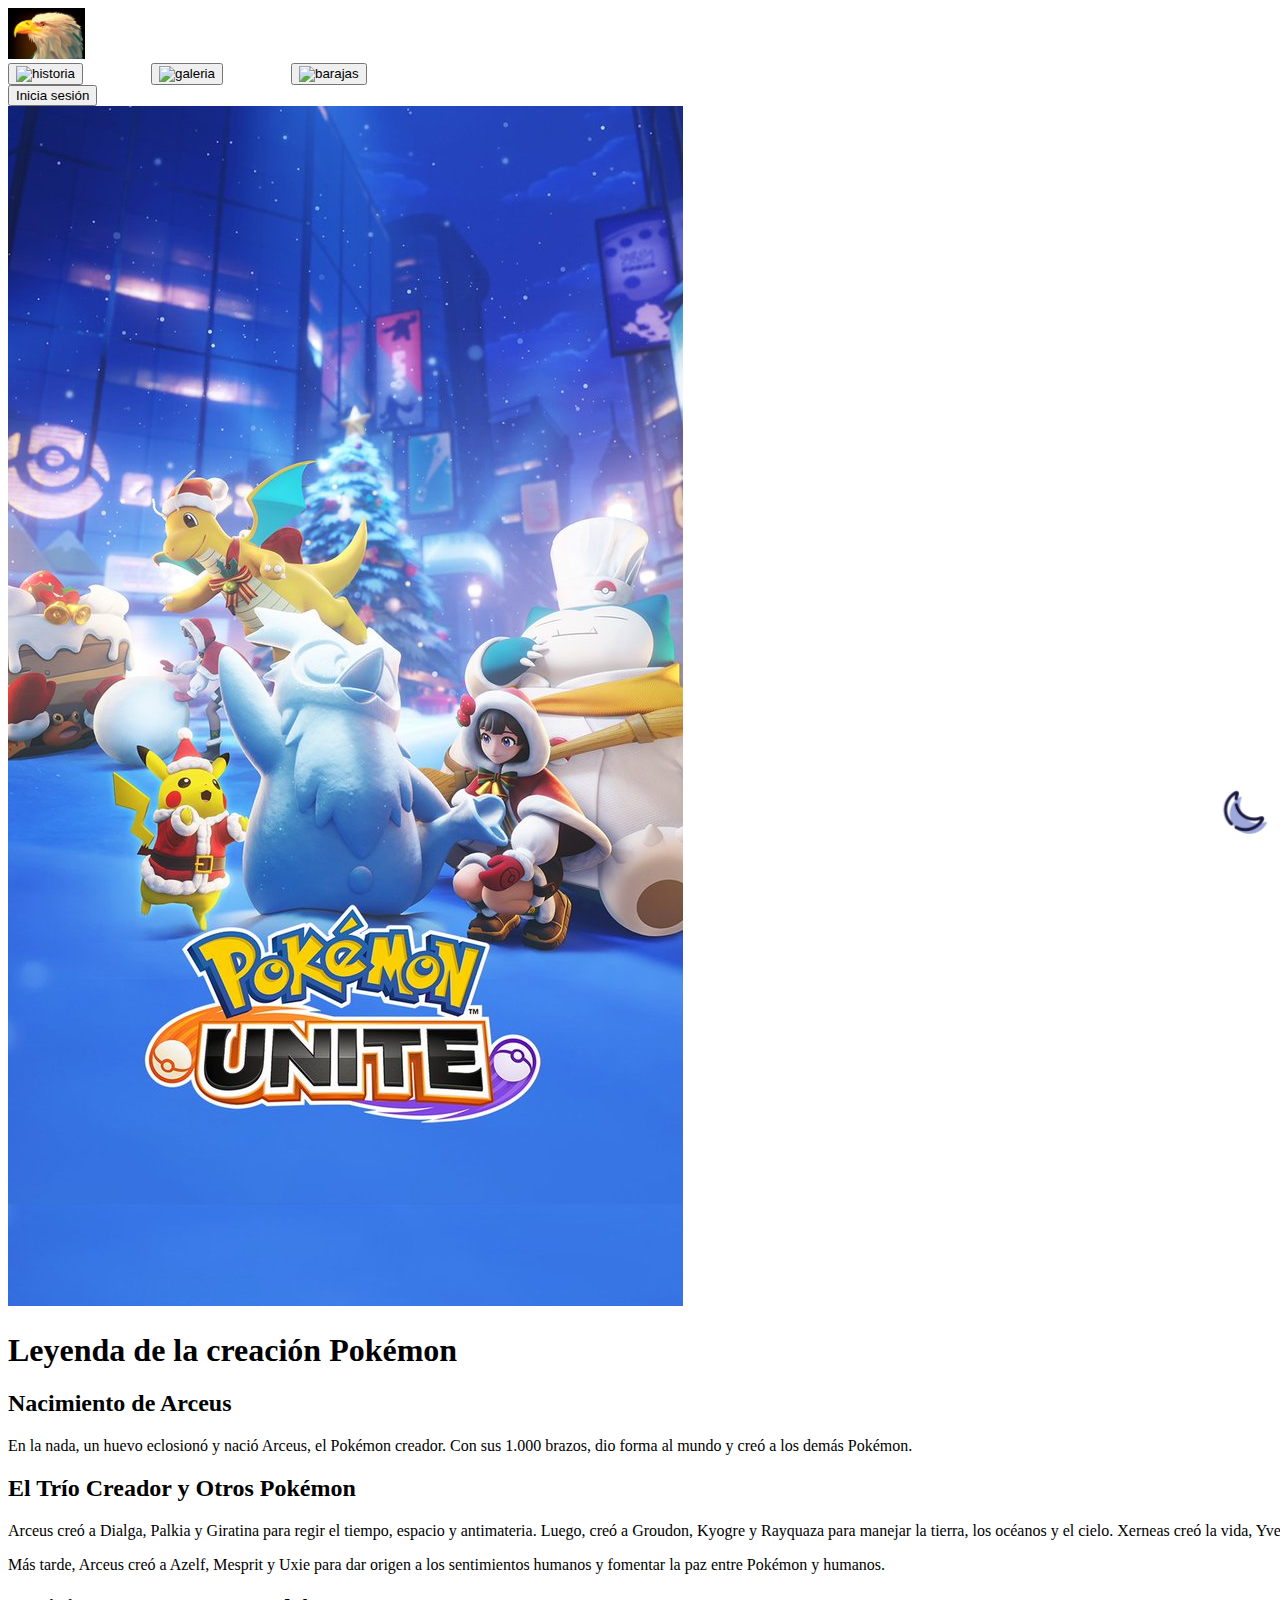
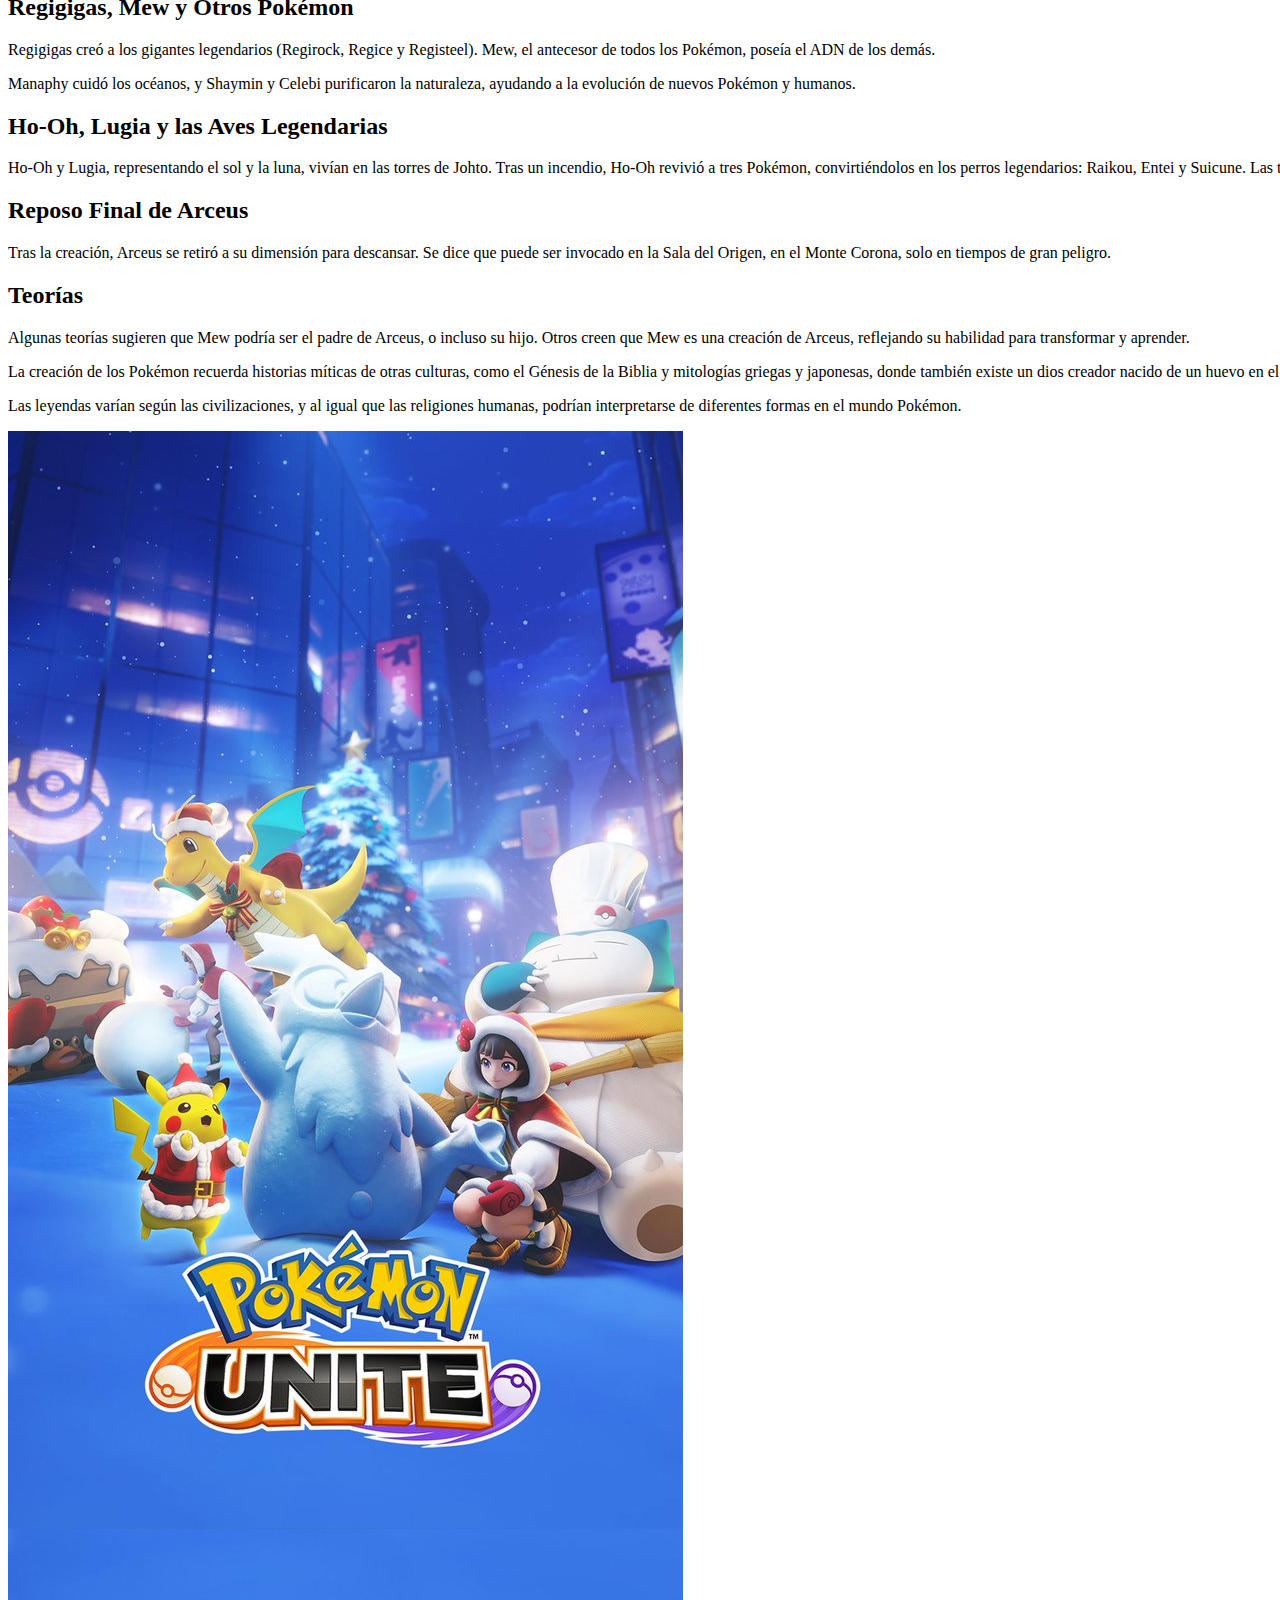
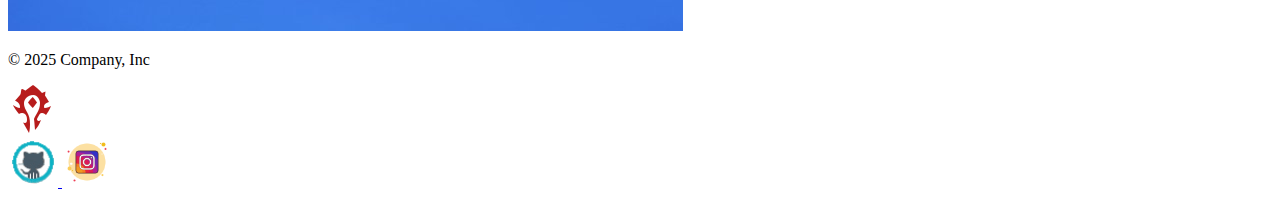
==== index.html @ 0d1eb8ae "Rehecho" ====
<!doctype html>
<html lang="es">

<head>
    <title>Battle world</title>
    <link rel="stylesheet" href="/css/style.css">
    <link rel="shortcut icon" href="https://img.icons8.com/?size=48&id=T12wf6pMSu6F&format=png" type="image/x-icon">

    <!-- Required meta tags -->
    <meta charset="utf-8" />
    <meta name="viewport" content="width=device-width, initial-scale=1, shrink-to-fit=no" />

    <!-- Bootstrap CSS v5.2.1 -->
    <link href="https://cdn.jsdelivr.net/npm/bootstrap@5.3.2/dist/css/bootstrap.min.css" rel="stylesheet"
        integrity="sha384-T3c6CoIi6uLrA9TneNEoa7RxnatzjcDSCmG1MXxSR1GAsXEV/Dwwykc2MPK8M2HN" crossorigin="anonymous" />
</head>

<body>
    <header class="d-flex flex-wrap align-items-center justify-content-between py-3 mb-4 px-3 border-bottom bg-light">
        <img src="/img/perfil.webp" alt="perfil" class="img-fluid rounded-circle">

        <nav class="nav d-flex justify-content-between mb-md-0 align-items-center">
            <button class="nav-link link-secondary" alt="Historia">
                <img src="https://img.icons8.com/?size=40&id=21081&format=png" alt="historia" class="img-fluid navImg">
            </button>

            <button class="nav-link" alt="Galeria" style="margin: 0 5vw;">
                <img src="https://img.icons8.com/?size=80&id=VmAnmC7lZdyQ&format=png" alt="galeria"
                    class="img-fluid navImg">
            </button>
            <button class="nav-link" alt="Barajas">
                <img src="https://img.icons8.com/?size=32&id=Ezae0dZQntQK&format=png" alt="barajas"
                    class="img-fluid navImg">
            </button>
        </nav>

        <button type="button" class="btn btn-primary">Inicia sesión</button>
    </header>

    <main class="d-flex justify-content-between align-items-center">
        <aside class="mb-4">
            <a href="https://unite.pokemon.com/es-es/">
                <img src="/img/ads.png" alt="ads" class="img-fluid rounded-3">
            </a>
        </aside>

        <div id="root" class="content px-3">
        </div>

        <aside class="mb-4">
            <a href="https://unite.pokemon.com/es-es/">
                <img src="/img/ads.png" alt="ads" class="img-fluid rounded-3">
            </a>
        </aside>
    </main>

    <footer class="d-flex flex-wrap justify-content-between align-items-center border-top bg-light py-3 px-3 mt-3">
        <p class="col-md-4 mb-0 text-body-secondary">© 2025 Company, Inc</p>


        <img src="/img/icono.png" alt="icono" class="img-fluid">

        <div class="col-md-4 justify-content-end d-flex align-items-center">
            <a class="text-body-secondary me-3" href="https://github.com/Illian-Santiago/battle_world.git">
                <img src="/img/github.gif" alt="github" class="img-fluid">
            </a>

            <a class="text-body-secondary" href="#">
                <img src="/img/instagram.png" alt="instagram" class="img-fluid">
            </a>
        </div>
    </footer>

    <button id="btnModo" type="button" class="btn btn-secondary">
        <img src="/img/modo_oscuro.png" alt="img_modo">
    </button>

    <script src="/js/cookies.js"></script>
    <script src="/js/oscuro-claro.js"></script>
    <script type="module" src="/js/seleccion.js"></script>
    <script src="/js/login.js"></script>

    <!-- Bootstrap JavaScript Libraries -->
    <script src="https://cdn.jsdelivr.net/npm/@popperjs/core@2.11.8/dist/umd/popper.min.js"
        integrity="sha384-I7E8VVD/ismYTF4hNIPjVp/Zjvgyol6VFvRkX/vR+Vc4jQkC+hVqc2pM8ODewa9r"
        crossorigin="anonymous"></script>

    <script src="https://cdn.jsdelivr.net/npm/bootstrap@5.3.2/dist/js/bootstrap.min.js"
        integrity="sha384-BBtl+eGJRgqQAUMxJ7pMwbEyER4l1g+O15P+16Ep7Q9Q+zqX6gSbd85u4mG4QzX+"
        crossorigin="anonymous"></script>
</body>

</html>
---- css/style.css ----
.dark-mode {
    background-color: #121212;
    color: #ffffff;
}

.dark-mode .border-top {
    border-color: #444;
}

.dark-mode .text-body-secondary {
    color: #bbbbbb !important;
}

.dark-mode .bg-light {
    background-color: #333 !important;
}

img[alt="perfil"] {
    height: 4vw;
}

footer div img, #btnModo img {
    width: 50px;
}

#btnModo {
    position: fixed;
    bottom: 60px;
    right: 5px;
    background: none;
    border: none;
}

.navImg {
    width: 40px;
    height: 40px;
}

#root {
    width: 200vw;
}
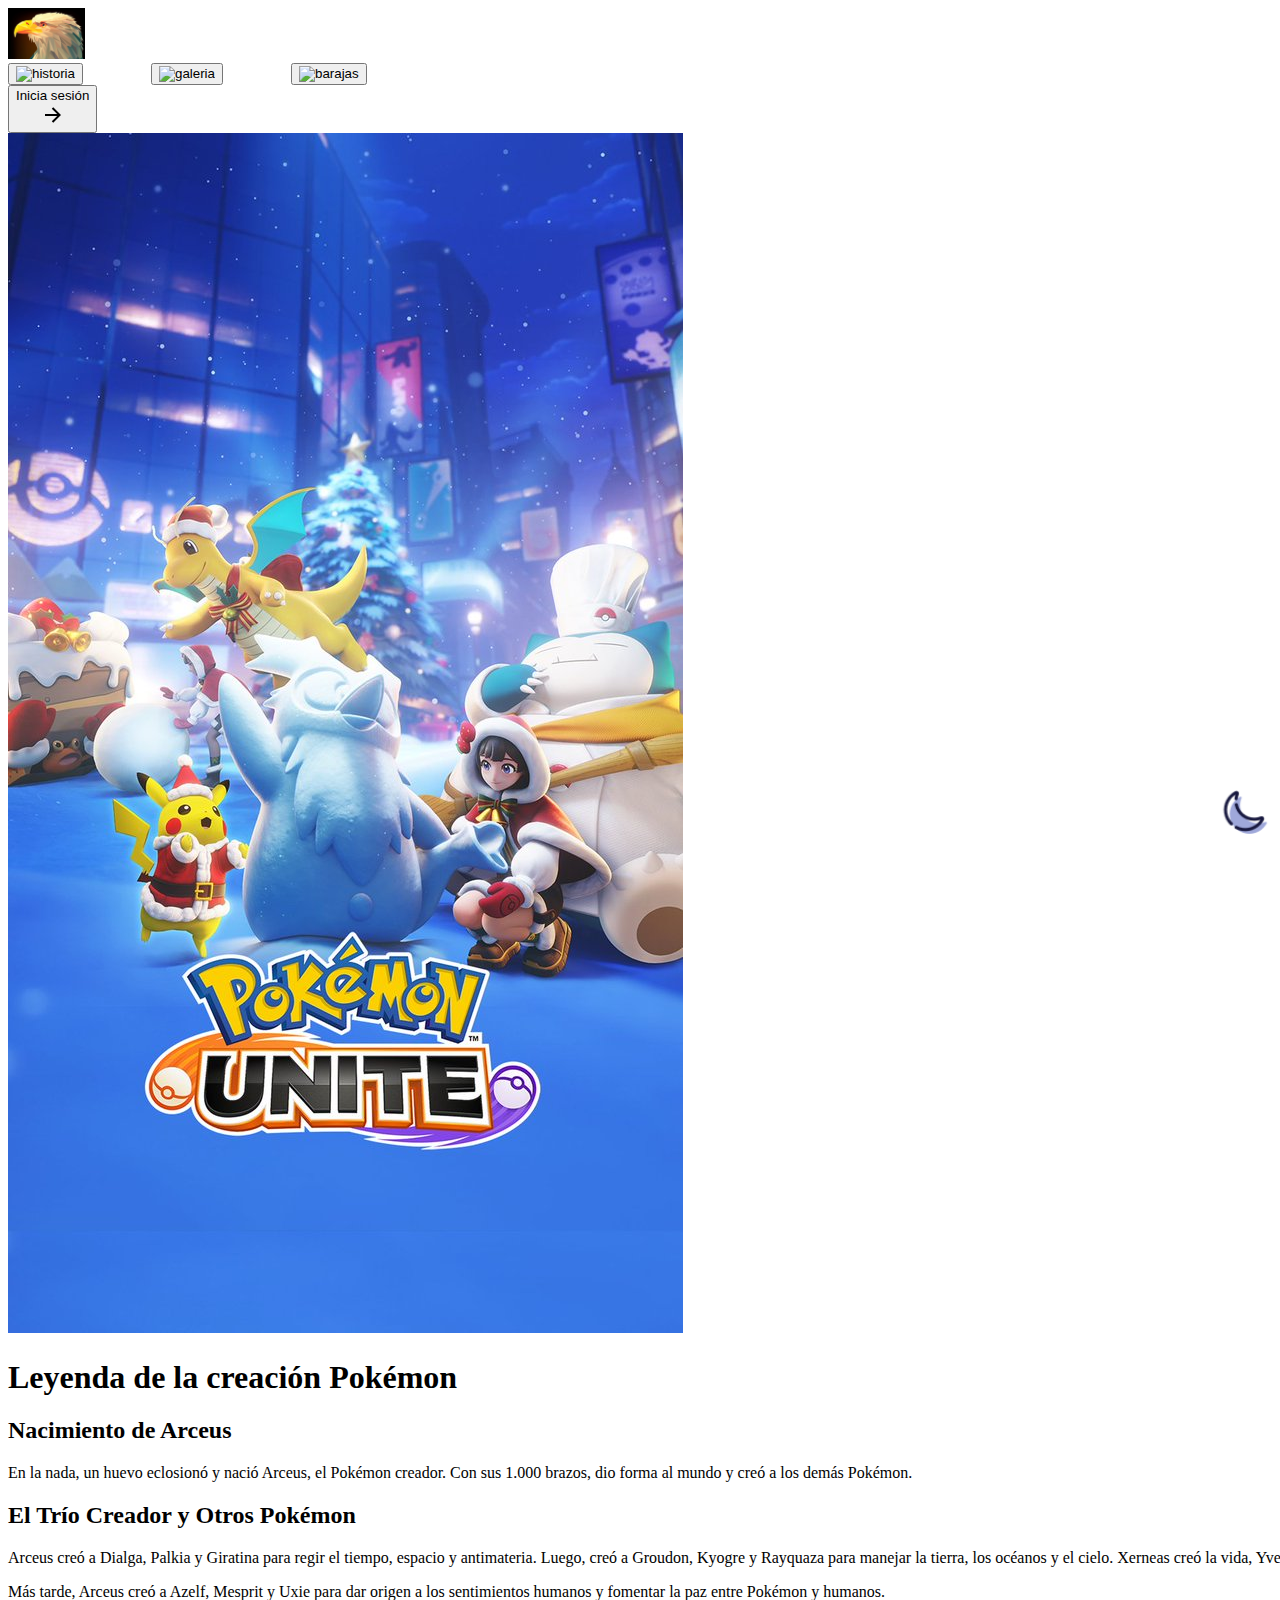
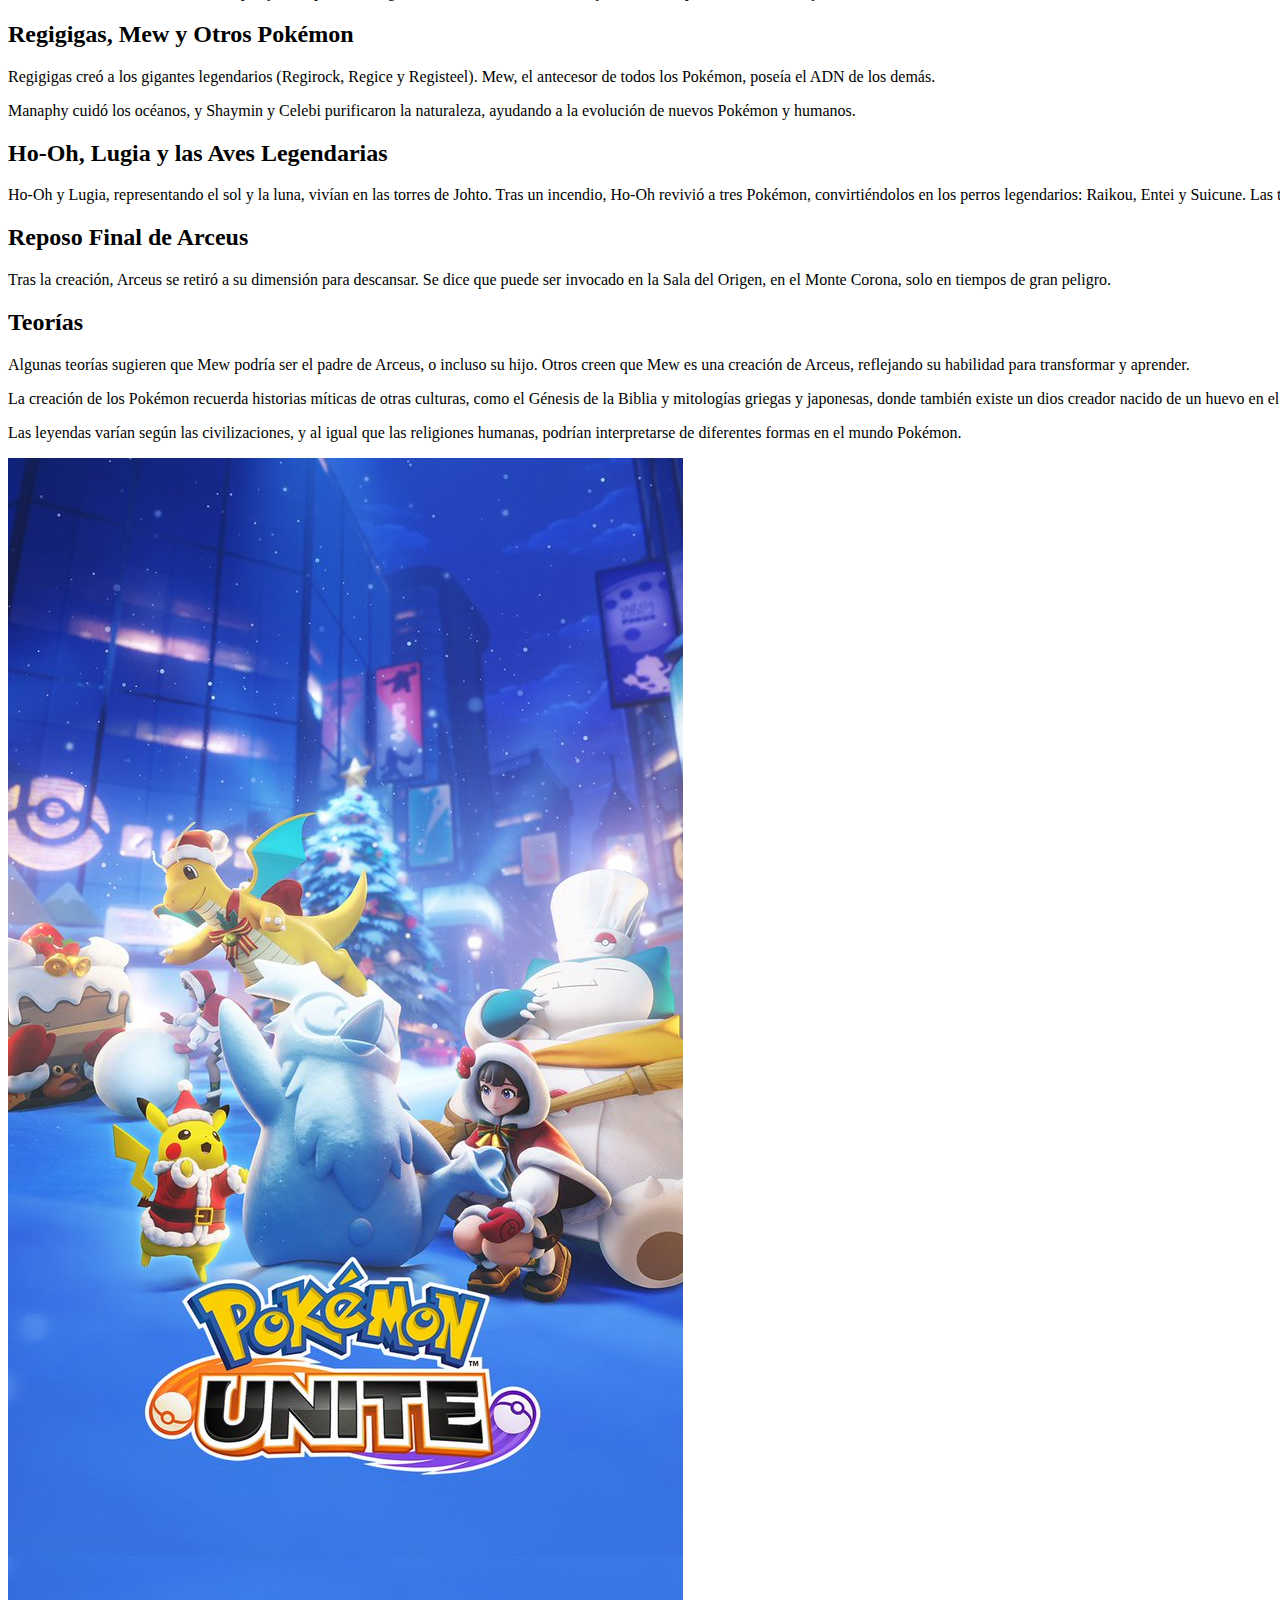
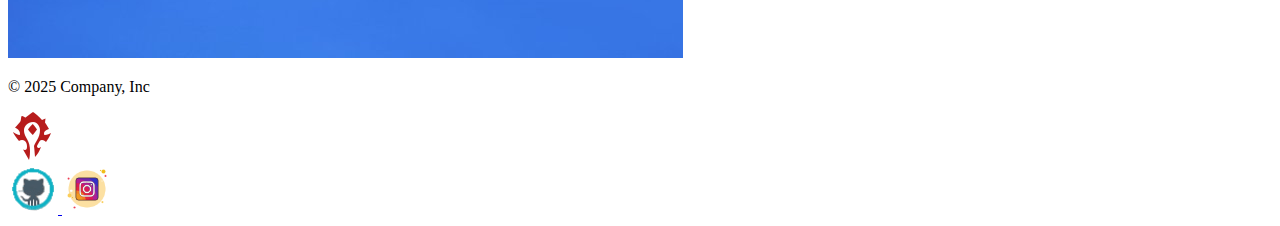
==== commit 93beb18a: "Mejora front" ====
--- a/index.html
+++ b/index.html
@@ -4,6 +4,7 @@
 <head>
     <title>Battle world</title>
     <link rel="stylesheet" href="/css/style.css">
+    <link rel="stylesheet" href="/css/tarjeta.css">
     <link rel="shortcut icon" href="https://img.icons8.com/?size=48&id=T12wf6pMSu6F&format=png" type="image/x-icon">
 
     <!-- Required meta tags -->
@@ -34,7 +35,16 @@
             </button>
         </nav>
 
-        <button type="button" class="btn btn-primary">Inicia sesión</button>
+        <button id="sesion" class="cssbuttons-io-button">
+            Inicia sesión
+            <div class="icon">
+                <svg height="24" width="24" viewBox="0 0 24 24" xmlns="http://www.w3.org/2000/svg">
+                    <path d="M0 0h24v24H0z" fill="none"></path>
+                    <path d="M16.172 11l-5.364-5.364 1.414-1.414L20 12l-7.778 7.778-1.414-1.414L16.172 13H4v-2z"
+                        fill="currentColor"></path>
+                </svg>
+            </div>
+        </button>
     </header>
 
     <main class="d-flex justify-content-between align-items-center">
--- a/css/tarjeta.css
+++ b/css/tarjeta.css
@@ -0,0 +1,47 @@
+.contenedor-cartas {
+    display: flex;
+    justify-content: space-around;
+    flex-wrap: wrap;
+}
+
+.carta {
+    min-width: 100px;
+    min-height: 200px;
+    width: 15vw;
+    height: 30vw;
+
+    font-size: 90%;
+
+    margin: 2%;
+    position: relative;
+
+    border-radius: 25px;
+    color: transparent;
+    box-shadow: 5px 5px 30px rgb(148, 148, 148);
+
+    transition: 1s;
+    overflow: auto;
+
+    scrollbar-width: none;
+}
+
+.carta h3 {
+    margin-top: 10%;
+    text-align: center;
+}
+
+.carta p {
+    margin: 10%;
+    text-align: justify;
+}
+
+.carta:hover {
+    background: url("/resources/humo.gif") center / cover !important;
+    color: rgb(255, 255, 255);
+
+    transform: perspective(90px) rotateY(180deg) scaleX(-1);
+    transition: 1.5s;
+
+    border: 2px, solid orangered;
+    box-shadow: 5px 5px 30px orange;
+}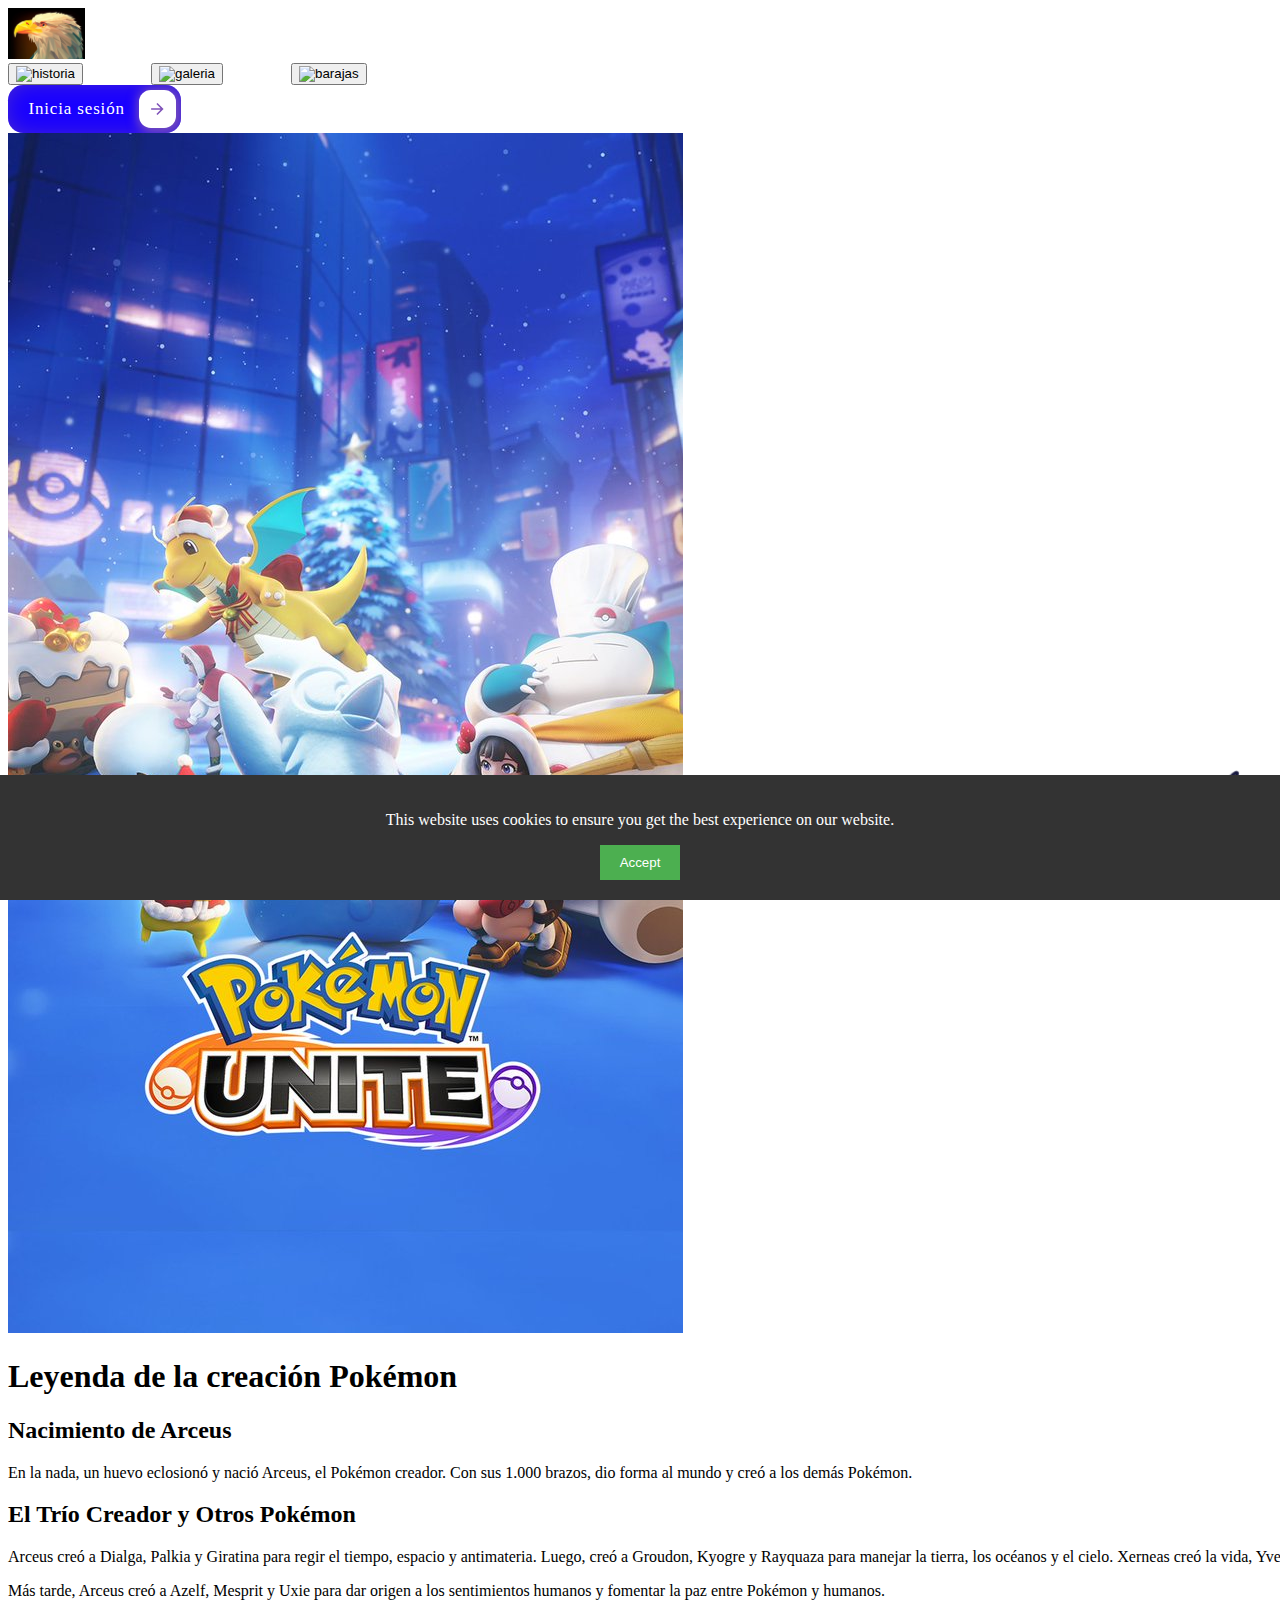
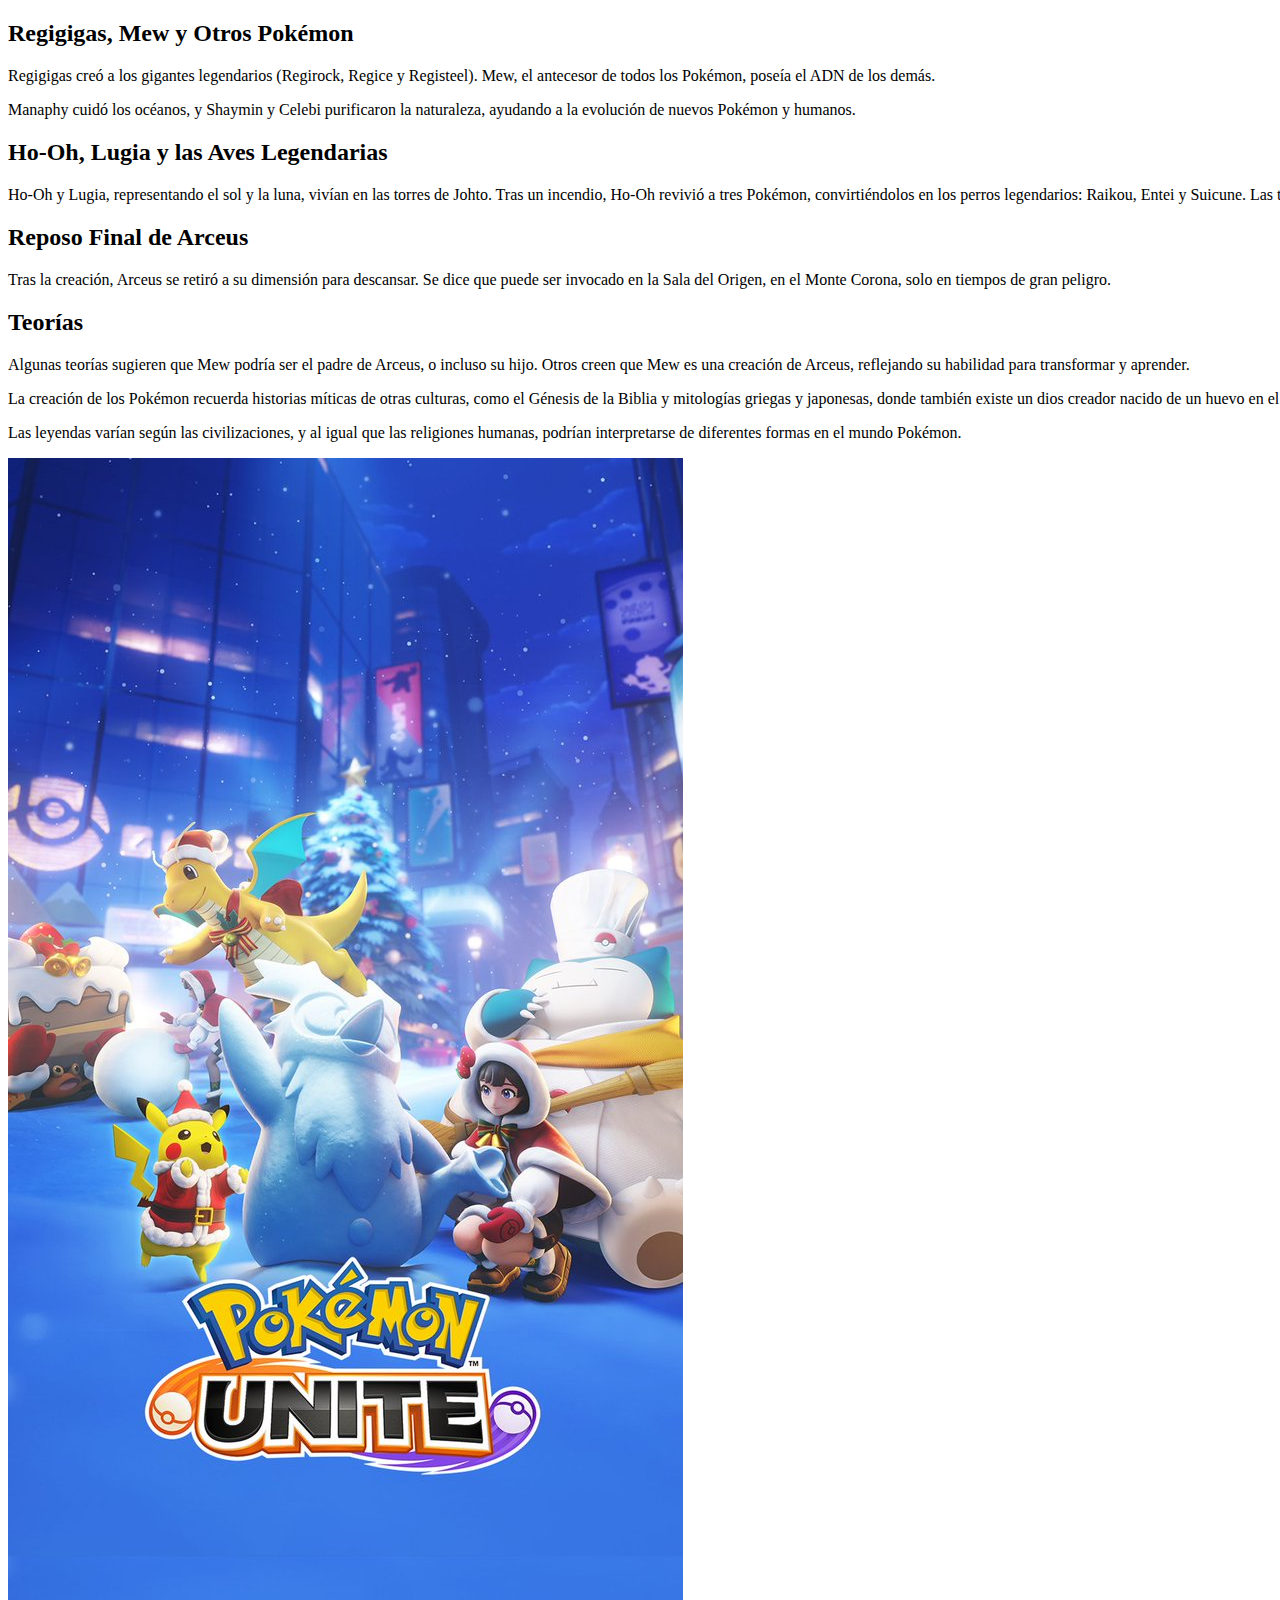
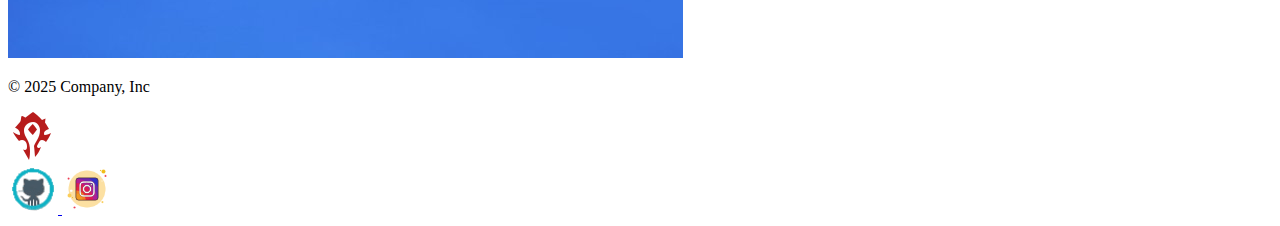
==== commit beab556b: "Implementacion cookies" ====
--- a/index.html
+++ b/index.html
@@ -14,6 +14,7 @@
     <!-- Bootstrap CSS v5.2.1 -->
     <link href="https://cdn.jsdelivr.net/npm/bootstrap@5.3.2/dist/css/bootstrap.min.css" rel="stylesheet"
         integrity="sha384-T3c6CoIi6uLrA9TneNEoa7RxnatzjcDSCmG1MXxSR1GAsXEV/Dwwykc2MPK8M2HN" crossorigin="anonymous" />
+    <link rel="stylesheet" href="styles.css">
 </head>
 
 <body>
@@ -85,10 +86,16 @@
         <img src="/img/modo_oscuro.png" alt="img_modo">
     </button>
 
+    <div id="cookie-consent" class="cookie-consent">
+        <p>This website uses cookies to ensure you get the best experience on our website.</p>
+        <button id="accept-cookies">Accept</button>
+    </div>
+
     <script src="/js/cookies.js"></script>
     <script src="/js/oscuro-claro.js"></script>
     <script type="module" src="/js/seleccion.js"></script>
     <script src="/js/login.js"></script>
+    <script src="script.js"></script>
 
     <!-- Bootstrap JavaScript Libraries -->
     <script src="https://cdn.jsdelivr.net/npm/@popperjs/core@2.11.8/dist/umd/popper.min.js"
--- a/css/style.css
+++ b/css/style.css
@@ -25,7 +25,7 @@
 
 #btnModo {
     position: fixed;
-    bottom: 60px;
+    bottom: 80px;
     right: 5px;
     background: none;
     border: none;
@@ -38,4 +38,103 @@
 
 #root {
     width: 200vw;
-}+}
+
+#filtro {
+    width: 100%;
+    padding: 10px 12px;
+    border: none;
+    border-radius: 20px;
+    font-size: 14px;
+    background-color: #e1ebee;
+    outline: none;
+    box-sizing: border-box;
+    transition: all 0.3s;
+}
+
+#filtro:focus {
+    scale: 1.1;
+    box-shadow: #c98116 0px 0px 10px;
+}
+
+html {
+    scrollbar-width: none;
+}
+
+.cssbuttons-io-button {
+    background: #1900ff;
+    color: white;
+    font-family: inherit;
+    padding: 0.35em;
+    padding-left: 1.2em;
+    font-size: 17px;
+    font-weight: 500;
+    border-radius: 0.9em;
+    border: none;
+    letter-spacing: 0.05em;
+    display: flex;
+    align-items: center;
+    box-shadow: inset 0 0 1.6em -0.6em #714da6;
+    overflow: hidden;
+    position: relative;
+    height: 2.8em;
+    padding-right: 3.3em;
+    cursor: pointer;
+}
+
+.cssbuttons-io-button .icon {
+    background: white;
+    margin-left: 1em;
+    position: absolute;
+    display: flex;
+    align-items: center;
+    justify-content: center;
+    height: 2.2em;
+    width: 2.2em;
+    border-radius: 0.7em;
+    box-shadow: 0.1em 0.1em 0.6em 0.2em #7b52b9;
+    right: 0.3em;
+    transition: all 0.3s;
+}
+
+.cssbuttons-io-button:hover .icon {
+    width: calc(100% - 0.6em);
+}
+
+.cssbuttons-io-button .icon svg {
+    width: 1.1em;
+    transition: transform 0.3s;
+    color: #7f52b9;
+}
+
+.cssbuttons-io-button:hover .icon svg {
+    transform: translateX(0.1em);
+}
+
+.cssbuttons-io-button:active .icon {
+    transform: scale(0.95);
+}
+
+.cookie-consent {
+    position: fixed;
+    bottom: 0;
+    left: 0;
+    right: 0;
+    background-color: #333;
+    color: #fff;
+    padding: 20px;
+    text-align: center;
+    display: none;
+}
+
+.cookie-consent button {
+    background-color: #4CAF50;
+    color: white;
+    border: none;
+    padding: 10px 20px;
+    cursor: pointer;
+}
+
+.cookie-consent button:hover {
+    background-color: #45a049;
+}
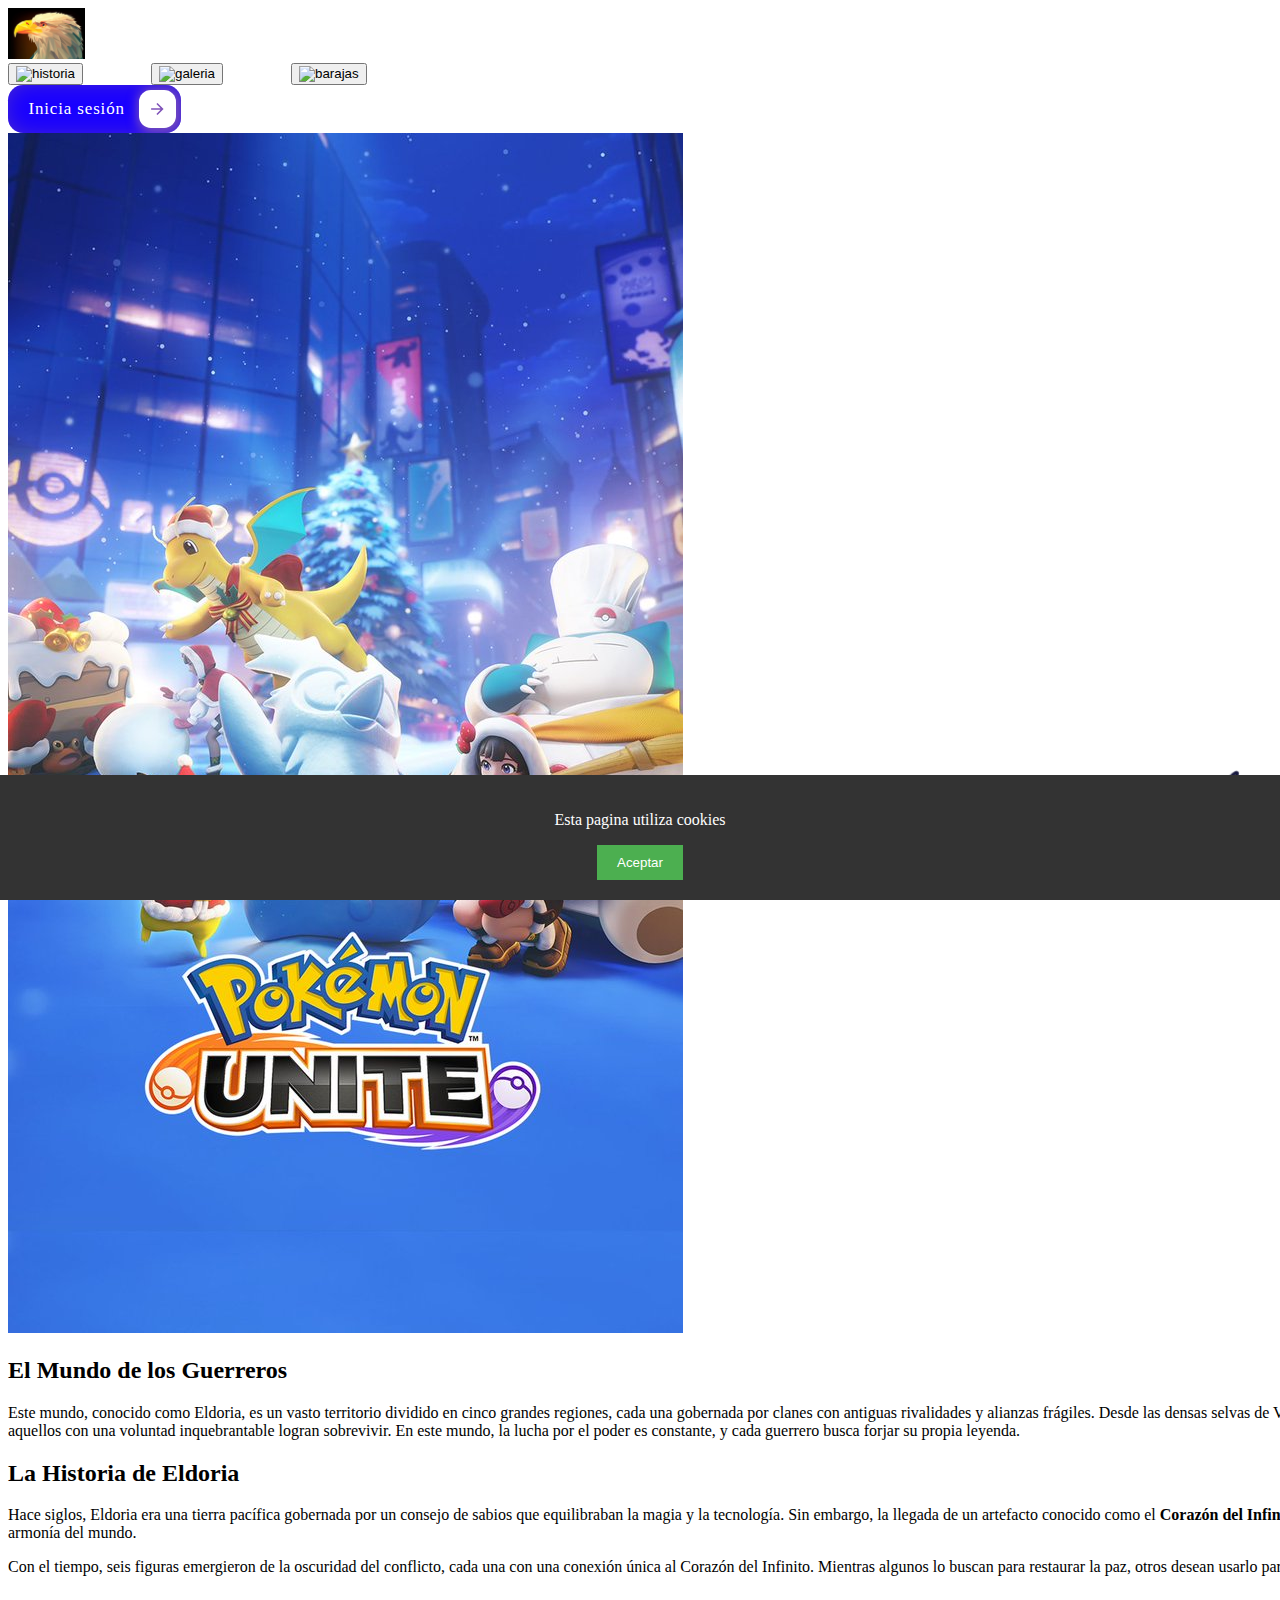
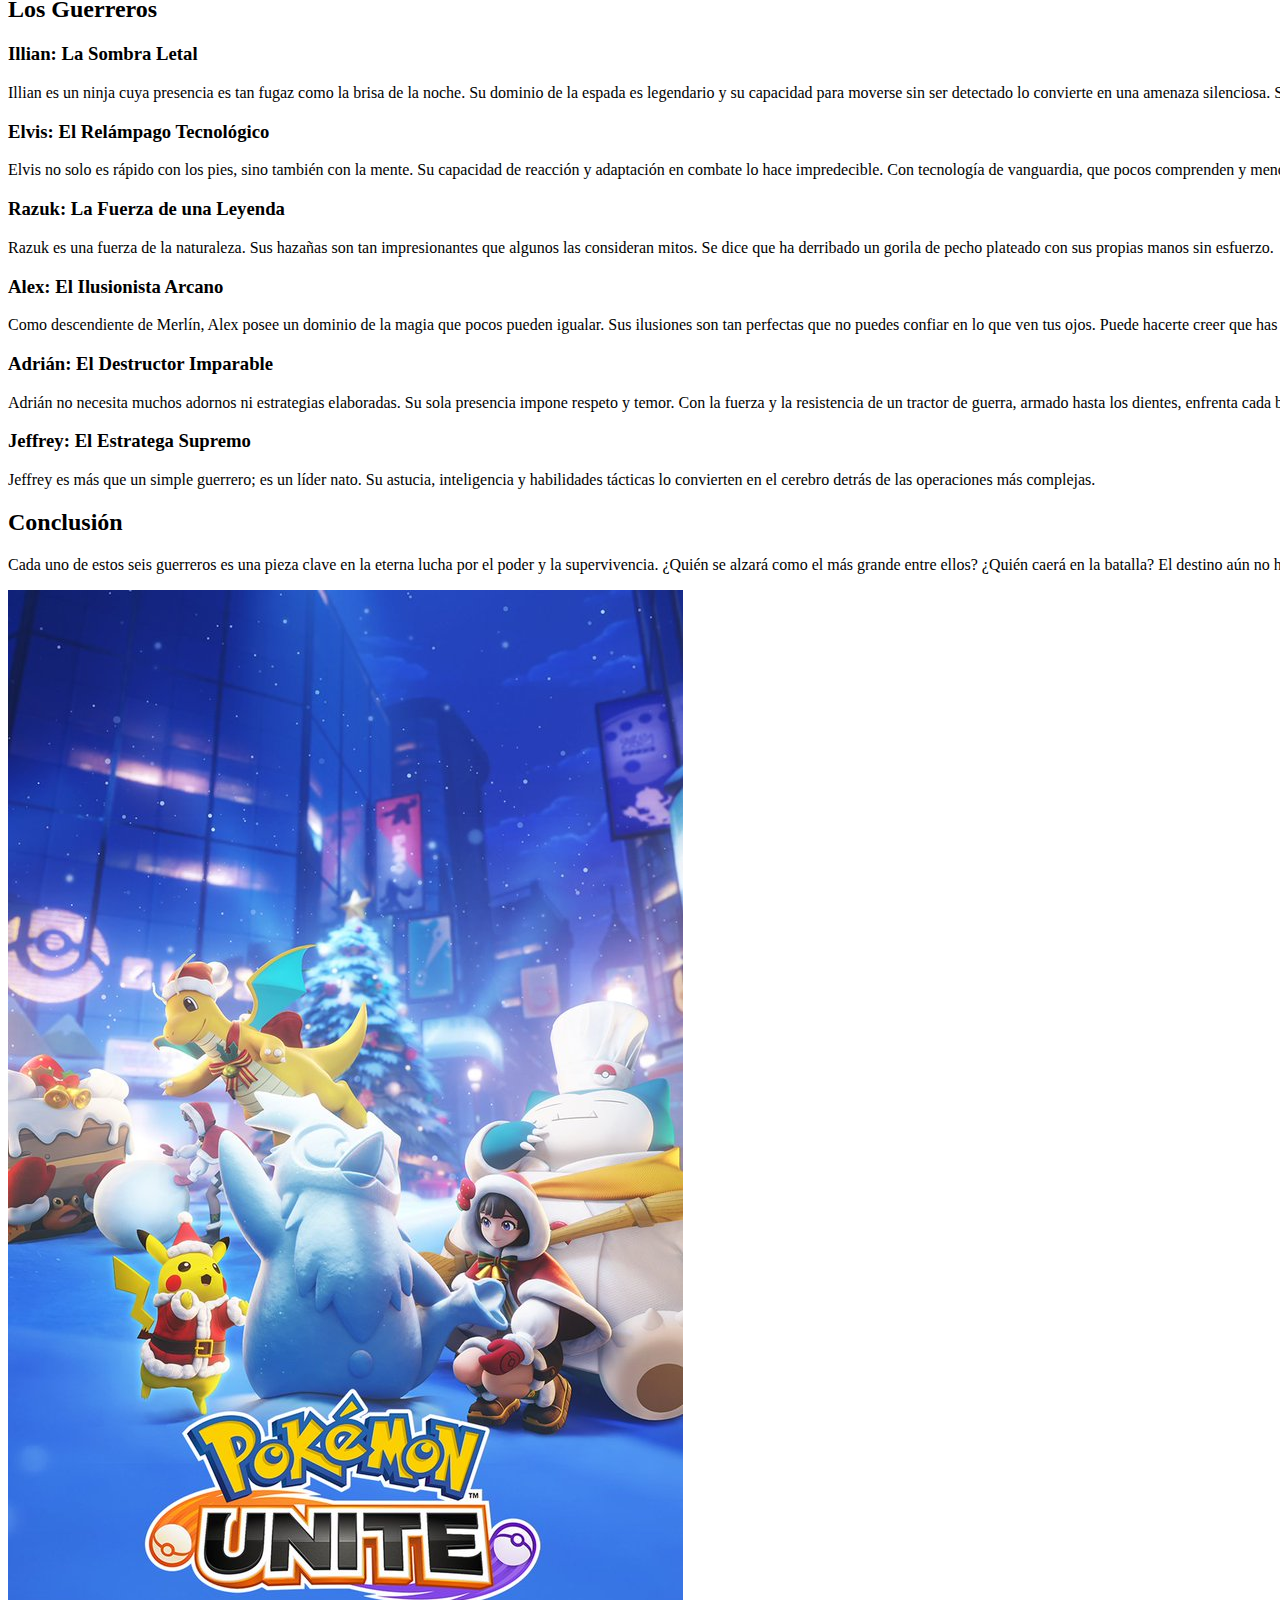
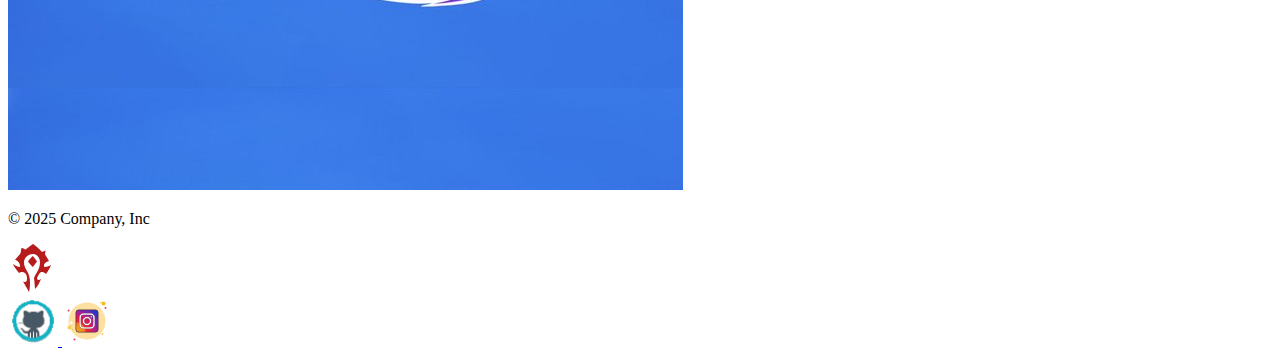
==== commit e892c3db: "mejora" ====
--- a/index.html
+++ b/index.html
@@ -87,8 +87,8 @@
     </button>
 
     <div id="cookie-consent" class="cookie-consent">
-        <p>This website uses cookies to ensure you get the best experience on our website.</p>
-        <button id="accept-cookies">Accept</button>
+        <p>Esta pagina utiliza cookies</p>
+        <button id="accept-cookies">Aceptar</button>
     </div>
 
     <script src="/js/cookies.js"></script>
